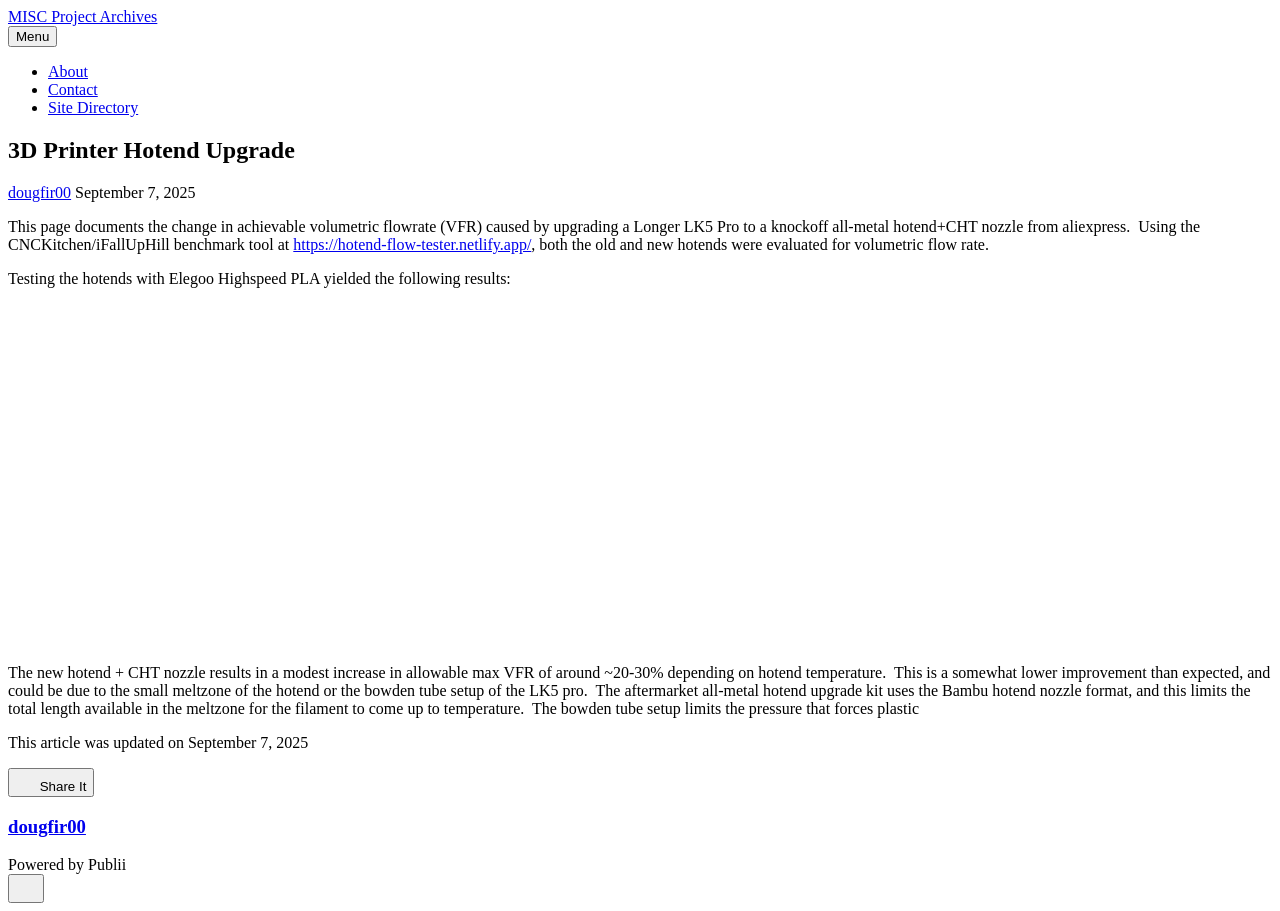
==== 3d-printer-hotend-upgrade/index.html @ 975c5646 "Updated from Publii" ====
<!DOCTYPE html><html lang="en-gb"><head><meta charset="utf-8"><meta http-equiv="X-UA-Compatible" content="IE=edge"><meta name="viewport" content="width=device-width,initial-scale=1"><title>3D Printer Hotend Upgrade - MISC Project Archives</title><meta name="description" content="This page documents the change in achievable volumetric flowrate (VFR) caused by upgrading a Longer LK5 Pro to a knockoff all-metal hotend+CHT nozzle from aliexpress. Using the CNCKitchen/iFallUpHill benchmark tool at https://hotend-flow-tester.netlify.app/, both the old and new hotends were evaluated for volumetric flow rate. Testing&hellip;"><meta name="generator" content="Publii Open-Source CMS for Static Site"><link rel="canonical" href="https://dougfir00.com/3d-printer-hotend-upgrade/"><link rel="alternate" type="application/atom+xml" href="https://dougfir00.com/feed.xml" title="MISC Project Archives - RSS"><link rel="alternate" type="application/json" href="https://dougfir00.com/feed.json" title="MISC Project Archives - JSON"><meta property="og:title" content="3D Printer Hotend Upgrade"><meta property="og:site_name" content="MISC Project Archives"><meta property="og:description" content="This page documents the change in achievable volumetric flowrate (VFR) caused by upgrading a Longer LK5 Pro to a knockoff all-metal hotend+CHT nozzle from aliexpress. Using the CNCKitchen/iFallUpHill benchmark tool at https://hotend-flow-tester.netlify.app/, both the old and new hotends were evaluated for volumetric flow rate. Testing&hellip;"><meta property="og:url" content="https://dougfir00.com/3d-printer-hotend-upgrade/"><meta property="og:type" content="article"><link rel="stylesheet" href="https://dougfir00.com/assets/css/style.css?v=11bee19e86e8eda2cf9a60efd975666d"><script type="application/ld+json">{"@context":"http://schema.org","@type":"Article","mainEntityOfPage":{"@type":"WebPage","@id":"https://dougfir00.com/3d-printer-hotend-upgrade/"},"headline":"3D Printer Hotend Upgrade","datePublished":"2025-09-07T22:30-04:00","dateModified":"2025-09-07T22:30-04:00","description":"This page documents the change in achievable volumetric flowrate (VFR) caused by upgrading a Longer LK5 Pro to a knockoff all-metal hotend+CHT nozzle from aliexpress. Using the CNCKitchen/iFallUpHill benchmark tool at https://hotend-flow-tester.netlify.app/, both the old and new hotends were evaluated for volumetric flow rate. Testing&hellip;","author":{"@type":"Person","name":"dougfir00","url":"https://dougfir00.com/authors/dougfir00/"},"publisher":{"@type":"Organization","name":"dougfir00"}}</script><noscript><style>img[loading] {
                    opacity: 1;
                }</style></noscript></head><body class="post-template"><header class="top js-header"><a class="logo" href="https://dougfir00.com/">MISC Project Archives</a><nav class="navbar js-navbar"><button class="navbar__toggle js-toggle" aria-label="Menu" aria-haspopup="true" aria-expanded="false"><span class="navbar__toggle-box"><span class="navbar__toggle-inner">Menu</span></span></button><ul class="navbar__menu"><li><a href="https://dougfir00.com/about/" target="_self">About</a></li><li><a href="https://dougfir00.com/contact/" target="_self">Contact</a></li><li><a href="https://dougfir00.com/" target="_self">Site Directory</a></li></ul></nav></header><main class="post"><article class="content"><div class="hero hero--noimage"><header class="hero__content"><div class="wrapper"><h1>3D Printer Hotend Upgrade</h1><div class="feed__meta content__meta"><a href="https://dougfir00.com/authors/dougfir00/" class="feed__author">dougfir00</a> <time datetime="2025-09-07T22:30" class="feed__date">September 7, 2025</time></div></div></header></div><div class="entry-wrapper content__entry"><p>This page documents the change in achievable volumetric flowrate (VFR) caused by upgrading a Longer LK5 Pro to a knockoff all-metal hotend+CHT nozzle from aliexpress.  Using the CNCKitchen/iFallUpHill benchmark tool at <a href="https://hotend-flow-tester.netlify.app/" rel="nofollow">https://hotend-flow-tester.netlify.app/</a>, both the old and new hotends were evaluated for volumetric flow rate.</p><p>Testing the hotends with Elegoo Highspeed PLA yielded the following results:</p><figure class="post__image"><img loading="lazy" src="https://dougfir00.com/media/posts/5/VFR-PLA.png" alt="" width="605" height="340" sizes="(max-width: 1920px) 100vw, 1920px" srcset="https://dougfir00.com/media/posts/5/responsive/VFR-PLA-xs.png 640w, https://dougfir00.com/media/posts/5/responsive/VFR-PLA-sm.png 768w, https://dougfir00.com/media/posts/5/responsive/VFR-PLA-md.png 1024w, https://dougfir00.com/media/posts/5/responsive/VFR-PLA-lg.png 1366w, https://dougfir00.com/media/posts/5/responsive/VFR-PLA-xl.png 1600w, https://dougfir00.com/media/posts/5/responsive/VFR-PLA-2xl.png 1920w"></figure><p>The new hotend + CHT nozzle results in a modest increase in allowable max VFR of around ~20-30% depending on hotend temperature.  This is a somewhat lower improvement than expected, and could be due to the small meltzone of the hotend or the bowden tube setup of the LK5 pro.  The aftermarket all-metal hotend upgrade kit uses the Bambu hotend nozzle format, and this limits the total length available in the meltzone for the filament to come up to temperature.  The bowden tube setup limits the pressure that forces plastic </p></div><footer class="content__footer"><div class="entry-wrapper"><p class="content__updated">This article was updated on September 7, 2025</p><div class="content__actions"><div class="content__share"><button class="btn--icon content__share-button js-content__share-button"><svg width="20" height="20" aria-hidden="true"><use xlink:href="https://dougfir00.com/assets/svg/svg-map.svg#share"></use></svg> <span>Share It</span></button><div class="content__share-popup js-content__share-popup"></div></div></div><div class="content__bio bio"><div><h3 class="h4 bio__name"><a href="https://dougfir00.com/authors/dougfir00/" rel="author">dougfir00</a></h3></div></div></div></footer></article></main><footer class="footer footer--glued"><div class="wrapper"><div class="footer__copyright">Powered by Publii</div><button id="backToTop" class="footer__bttop" aria-label="Back to top" title="Back to top"><svg width="20" height="20"><use xlink:href="https://dougfir00.com/assets/svg/svg-map.svg#toparrow"/></svg></button></div></footer><script defer="defer" src="https://dougfir00.com/assets/js/scripts.min.js?v=ffcbea6c02c8178d10092962b235a5b0"></script><script>window.publiiThemeMenuConfig={mobileMenuMode:'sidebar',animationSpeed:300,submenuWidth: 'auto',doubleClickTime:500,mobileMenuExpandableSubmenus:true,relatedContainerForOverlayMenuSelector:'.top'};</script><script>var images = document.querySelectorAll('img[loading]');
        for (var i = 0; i < images.length; i++) {
            if (images[i].complete) {
                images[i].classList.add('is-loaded');
            } else {
                images[i].addEventListener('load', function () {
                    this.classList.add('is-loaded');
                }, false);
            }
        }</script></body></html>
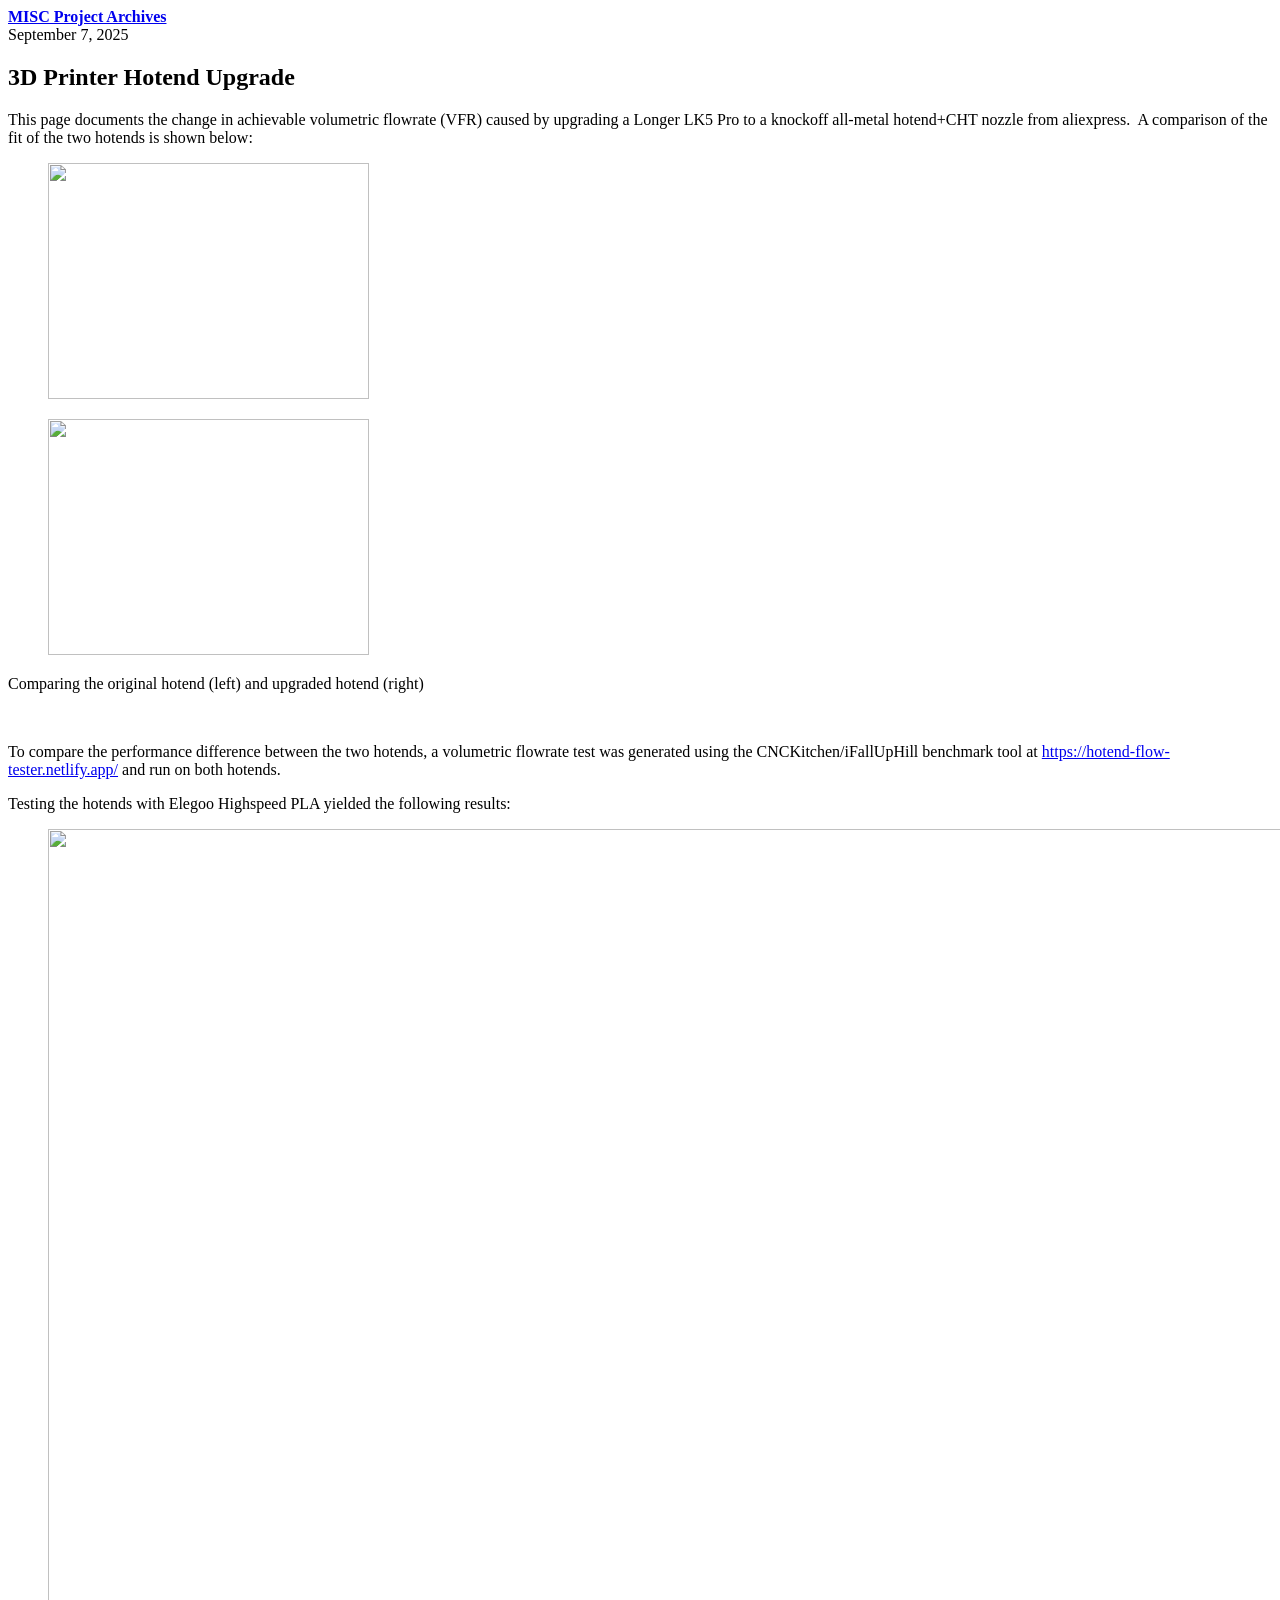
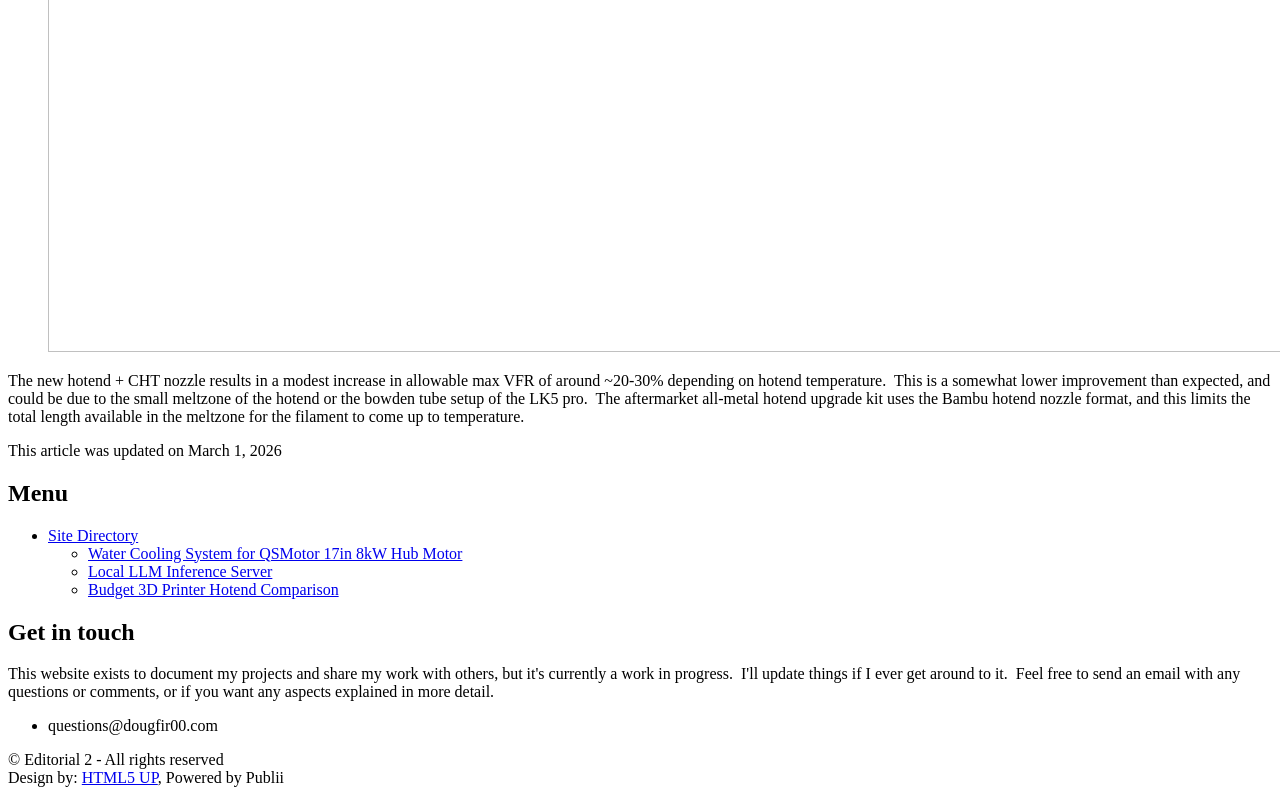
==== commit 74c79e2a: "Updated from Publii" ====
--- a/3d-printer-hotend-upgrade/index.html
+++ b/3d-printer-hotend-upgrade/index.html
@@ -1,12 +1,3 @@
-<!DOCTYPE html><html lang="en-gb"><head><meta charset="utf-8"><meta http-equiv="X-UA-Compatible" content="IE=edge"><meta name="viewport" content="width=device-width,initial-scale=1"><title>3D Printer Hotend Upgrade - MISC Project Archives</title><meta name="description" content="This page documents the change in achievable volumetric flowrate (VFR) caused by upgrading a Longer LK5 Pro to a knockoff all-metal hotend+CHT nozzle from aliexpress. Using the CNCKitchen/iFallUpHill benchmark tool at https://hotend-flow-tester.netlify.app/, both the old and new hotends were evaluated for volumetric flow rate. Testing&hellip;"><meta name="generator" content="Publii Open-Source CMS for Static Site"><link rel="canonical" href="https://dougfir00.com/3d-printer-hotend-upgrade/"><link rel="alternate" type="application/atom+xml" href="https://dougfir00.com/feed.xml" title="MISC Project Archives - RSS"><link rel="alternate" type="application/json" href="https://dougfir00.com/feed.json" title="MISC Project Archives - JSON"><meta property="og:title" content="3D Printer Hotend Upgrade"><meta property="og:site_name" content="MISC Project Archives"><meta property="og:description" content="This page documents the change in achievable volumetric flowrate (VFR) caused by upgrading a Longer LK5 Pro to a knockoff all-metal hotend+CHT nozzle from aliexpress. Using the CNCKitchen/iFallUpHill benchmark tool at https://hotend-flow-tester.netlify.app/, both the old and new hotends were evaluated for volumetric flow rate. Testing&hellip;"><meta property="og:url" content="https://dougfir00.com/3d-printer-hotend-upgrade/"><meta property="og:type" content="article"><link rel="stylesheet" href="https://dougfir00.com/assets/css/style.css?v=11bee19e86e8eda2cf9a60efd975666d"><script type="application/ld+json">{"@context":"http://schema.org","@type":"Article","mainEntityOfPage":{"@type":"WebPage","@id":"https://dougfir00.com/3d-printer-hotend-upgrade/"},"headline":"3D Printer Hotend Upgrade","datePublished":"2025-09-07T22:30-04:00","dateModified":"2025-09-07T22:30-04:00","description":"This page documents the change in achievable volumetric flowrate (VFR) caused by upgrading a Longer LK5 Pro to a knockoff all-metal hotend+CHT nozzle from aliexpress. Using the CNCKitchen/iFallUpHill benchmark tool at https://hotend-flow-tester.netlify.app/, both the old and new hotends were evaluated for volumetric flow rate. Testing&hellip;","author":{"@type":"Person","name":"dougfir00","url":"https://dougfir00.com/authors/dougfir00/"},"publisher":{"@type":"Organization","name":"dougfir00"}}</script><noscript><style>img[loading] {
+<!DOCTYPE html><html lang="en-gb"><head><meta charset="utf-8"><meta http-equiv="X-UA-Compatible" content="IE=edge"><meta name="viewport" content="width=device-width,initial-scale=1,user-scalable=no"><title>3D Printer Hotend Upgrade - MISC Project Archives</title><meta name="description" content="This page documents the change in achievable volumetric flowrate (VFR) caused by upgrading a Longer LK5 Pro to a knockoff&hellip;"><meta name="generator" content="Publii Open-Source CMS for Static Site"><link rel="canonical" href="https://dougfir00.com/3d-printer-hotend-upgrade/"><link rel="alternate" type="application/atom+xml" href="https://dougfir00.com/feed.xml" title="MISC Project Archives - RSS"><link rel="alternate" type="application/json" href="https://dougfir00.com/feed.json" title="MISC Project Archives - JSON"><meta property="og:title" content="3D Printer Hotend Upgrade"><meta property="og:site_name" content="MISC Project Archives"><meta property="og:description" content="This page documents the change in achievable volumetric flowrate (VFR) caused by upgrading a Longer LK5 Pro to a knockoff&hellip;"><meta property="og:url" content="https://dougfir00.com/3d-printer-hotend-upgrade/"><meta property="og:type" content="article"><link rel="stylesheet" href="https://dougfir00.com/assets/css/fontawesome-all.min.css?v=85514f933f9e0b82460af63f1a403fa5"><link rel="stylesheet" href="https://dougfir00.com/assets/css/style.css?v=598c94675822a56b0264ccc9d3612cc7"><script type="application/ld+json">{"@context":"http://schema.org","@type":"Article","mainEntityOfPage":{"@type":"WebPage","@id":"https://dougfir00.com/3d-printer-hotend-upgrade/"},"headline":"3D Printer Hotend Upgrade","datePublished":"2025-09-07T22:30-04:00","dateModified":"2026-03-01T22:08-05:00","description":"This page documents the change in achievable volumetric flowrate (VFR) caused by upgrading a Longer LK5 Pro to a knockoff&hellip;","author":{"@type":"Person","name":"dougfir00","url":"https://dougfir00.com/authors/dougfir00/"},"publisher":{"@type":"Organization","name":"dougfir00"}}</script><noscript><style>img[loading] {
                     opacity: 1;
-                }</style></noscript></head><body class="post-template"><header class="top js-header"><a class="logo" href="https://dougfir00.com/">MISC Project Archives</a><nav class="navbar js-navbar"><button class="navbar__toggle js-toggle" aria-label="Menu" aria-haspopup="true" aria-expanded="false"><span class="navbar__toggle-box"><span class="navbar__toggle-inner">Menu</span></span></button><ul class="navbar__menu"><li><a href="https://dougfir00.com/about/" target="_self">About</a></li><li><a href="https://dougfir00.com/contact/" target="_self">Contact</a></li><li><a href="https://dougfir00.com/" target="_self">Site Directory</a></li></ul></nav></header><main class="post"><article class="content"><div class="hero hero--noimage"><header class="hero__content"><div class="wrapper"><h1>3D Printer Hotend Upgrade</h1><div class="feed__meta content__meta"><a href="https://dougfir00.com/authors/dougfir00/" class="feed__author">dougfir00</a> <time datetime="2025-09-07T22:30" class="feed__date">September 7, 2025</time></div></div></header></div><div class="entry-wrapper content__entry"><p>This page documents the change in achievable volumetric flowrate (VFR) caused by upgrading a Longer LK5 Pro to a knockoff all-metal hotend+CHT nozzle from aliexpress.  Using the CNCKitchen/iFallUpHill benchmark tool at <a href="https://hotend-flow-tester.netlify.app/" rel="nofollow">https://hotend-flow-tester.netlify.app/</a>, both the old and new hotends were evaluated for volumetric flow rate.</p><p>Testing the hotends with Elegoo Highspeed PLA yielded the following results:</p><figure class="post__image"><img loading="lazy" src="https://dougfir00.com/media/posts/5/VFR-PLA.png" alt="" width="605" height="340" sizes="(max-width: 1920px) 100vw, 1920px" srcset="https://dougfir00.com/media/posts/5/responsive/VFR-PLA-xs.png 640w, https://dougfir00.com/media/posts/5/responsive/VFR-PLA-sm.png 768w, https://dougfir00.com/media/posts/5/responsive/VFR-PLA-md.png 1024w, https://dougfir00.com/media/posts/5/responsive/VFR-PLA-lg.png 1366w, https://dougfir00.com/media/posts/5/responsive/VFR-PLA-xl.png 1600w, https://dougfir00.com/media/posts/5/responsive/VFR-PLA-2xl.png 1920w"></figure><p>The new hotend + CHT nozzle results in a modest increase in allowable max VFR of around ~20-30% depending on hotend temperature.  This is a somewhat lower improvement than expected, and could be due to the small meltzone of the hotend or the bowden tube setup of the LK5 pro.  The aftermarket all-metal hotend upgrade kit uses the Bambu hotend nozzle format, and this limits the total length available in the meltzone for the filament to come up to temperature.  The bowden tube setup limits the pressure that forces plastic </p></div><footer class="content__footer"><div class="entry-wrapper"><p class="content__updated">This article was updated on September 7, 2025</p><div class="content__actions"><div class="content__share"><button class="btn--icon content__share-button js-content__share-button"><svg width="20" height="20" aria-hidden="true"><use xlink:href="https://dougfir00.com/assets/svg/svg-map.svg#share"></use></svg> <span>Share It</span></button><div class="content__share-popup js-content__share-popup"></div></div></div><div class="content__bio bio"><div><h3 class="h4 bio__name"><a href="https://dougfir00.com/authors/dougfir00/" rel="author">dougfir00</a></h3></div></div></div></footer></article></main><footer class="footer footer--glued"><div class="wrapper"><div class="footer__copyright">Powered by Publii</div><button id="backToTop" class="footer__bttop" aria-label="Back to top" title="Back to top"><svg width="20" height="20"><use xlink:href="https://dougfir00.com/assets/svg/svg-map.svg#toparrow"/></svg></button></div></footer><script defer="defer" src="https://dougfir00.com/assets/js/scripts.min.js?v=ffcbea6c02c8178d10092962b235a5b0"></script><script>window.publiiThemeMenuConfig={mobileMenuMode:'sidebar',animationSpeed:300,submenuWidth: 'auto',doubleClickTime:500,mobileMenuExpandableSubmenus:true,relatedContainerForOverlayMenuSelector:'.top'};</script><script>var images = document.querySelectorAll('img[loading]');
-        for (var i = 0; i < images.length; i++) {
-            if (images[i].complete) {
-                images[i].classList.add('is-loaded');
-            } else {
-                images[i].addEventListener('load', function () {
-                    this.classList.add('is-loaded');
-                }, false);
-            }
-        }</script></body></html>+                }</style></noscript></head><body class="is-preload post-template"><div id="wrapper"><div id="main"><div class="inner"><header id="header"><a class="logo" href="https://dougfir00.com/"><strong>MISC Project Archives</strong></a></header><article class="post"><header class="main post__header"><time datetime="2025-09-07T22:30" class="post__date">September 7, 2025</time><h1>3D Printer Hotend Upgrade</h1></header><div class="post__inner post__entry"><p>This page documents the change in achievable volumetric flowrate (VFR) caused by upgrading a Longer LK5 Pro to a knockoff all-metal hotend+CHT nozzle from aliexpress.  A comparison of the fit of the two hotends is shown below:</p><figure class="post__image"><img src="https://dougfir00.com/media/posts/5/20250829_173050_cropped.jpg" alt="" width="321" height="236" sizes="(max-width: 48em) 100vw, 768px" srcset="https://dougfir00.com/media/posts/5/responsive/20250829_173050_cropped-xs.jpg 300w, https://dougfir00.com/media/posts/5/responsive/20250829_173050_cropped-sm.jpg 480w, https://dougfir00.com/media/posts/5/responsive/20250829_173050_cropped-md.jpg 768w"></figure><figure class="post__image"><img loading="lazy" src="https://dougfir00.com/media/posts/5/20260301_215251_cropped-2.jpg" alt="" width="321" height="236" sizes="(max-width: 48em) 100vw, 768px" srcset="https://dougfir00.com/media/posts/5/responsive/20260301_215251_cropped-2-xs.jpg 300w, https://dougfir00.com/media/posts/5/responsive/20260301_215251_cropped-2-sm.jpg 480w, https://dougfir00.com/media/posts/5/responsive/20260301_215251_cropped-2-md.jpg 768w"></figure><p>Comparing the original hotend (left) and upgraded hotend (right) </p><p> </p><p>To compare the performance difference between the two hotends, a volumetric flowrate test was generated using the CNCKitchen/iFallUpHill benchmark tool at <a href="https://hotend-flow-tester.netlify.app/" rel="nofollow">https://hotend-flow-tester.netlify.app/</a> and run on both hotends.</p><p>Testing the hotends with Elegoo Highspeed PLA yielded the following results:</p><figure class="post__image"><img loading="lazy" src="https://dougfir00.com/media/posts/5/VFR-PLA2-2.png" alt="" width="1982" height="1123" sizes="(max-width: 48em) 100vw, 768px" srcset="https://dougfir00.com/media/posts/5/responsive/VFR-PLA2-2-xs.png 300w, https://dougfir00.com/media/posts/5/responsive/VFR-PLA2-2-sm.png 480w, https://dougfir00.com/media/posts/5/responsive/VFR-PLA2-2-md.png 768w"></figure><p>The new hotend + CHT nozzle results in a modest increase in allowable max VFR of around ~20-30% depending on hotend temperature.  This is a somewhat lower improvement than expected, and could be due to the small meltzone of the hotend or the bowden tube setup of the LK5 pro.  The aftermarket all-metal hotend upgrade kit uses the Bambu hotend nozzle format, and this limits the total length available in the meltzone for the filament to come up to temperature.</p></div><footer class="post__inner post__footer"><p class="post__last-updated">This article was updated on March 1, 2026</p></footer></article></div></div><div id="sidebar"><div class="inner"><nav id="menu"><header class="major"><h2>Menu</h2></header><ul><li class="active-parent has-submenu"><a href="https://dougfir00.com/" target="_self" aria-haspopup="true" class="opener">Site Directory</a><ul class="submenu level-2" aria-hidden="true"><li><a href="https://dougfir00.com/water-cooling-system-for-qsmotor-17in-8kw-hub-motor/" target="_self">Water Cooling System for QSMotor 17in 8kW Hub Motor</a></li><li><a href="https://dougfir00.com/local-llm-inference-server/" target="_self">Local LLM Inference Server</a></li><li class="active"><a href="https://dougfir00.com/3d-printer-hotend-upgrade/" target="_self">Budget 3D Printer Hotend Comparison</a></li></ul></li></ul></nav><section><header class="major"><h2>Get in touch</h2></header><p>This website exists to document my projects and share my work with others, but it's currently a work in progress.  I'll update things if I ever get around to it.  Feel free to send an email with any questions or comments, or if you want any aspects explained in more detail.</p><ul class="contact"><li class="icon solid fa-envelope">questions@dougfir00.com</li></ul></section><footer id="footer"><p class="copyright">© Editorial 2 - All rights reserved<br>Design by: <a href="https://html5up.net" target="_blank" rel="noopener">HTML5 UP</a>, Powered by Publii</p></footer></div></div></div><script src="https://dougfir00.com/assets/js/jquery.min.js?v=7c14a783dfeb3d238ccd3edd840d82ee"></script><script src="https://dougfir00.com/assets/js/browser.min.js?v=c07298dd19048a8a69ad97e754dfe8d0"></script><script src="https://dougfir00.com/assets/js/breakpoints.min.js?v=81a479eb099e3b187613943b085923b8"></script><script src="https://dougfir00.com/assets/js/util.min.js?v=cbdaf7c20ac2883c77ae23acfbabd47e"></script><script src="https://dougfir00.com/assets/js/main.min.js?v=08add7f6d435054ad38ec38d7cf8be40"></script><script>var images=document.querySelectorAll("img[loading]");for(var i=0;i<images.length;i++){if(images[i].complete){images[i].classList.add("is-loaded")}else{images[i].addEventListener("load",function(){this.classList.add("is-loaded")},false)}};</script></body></html>
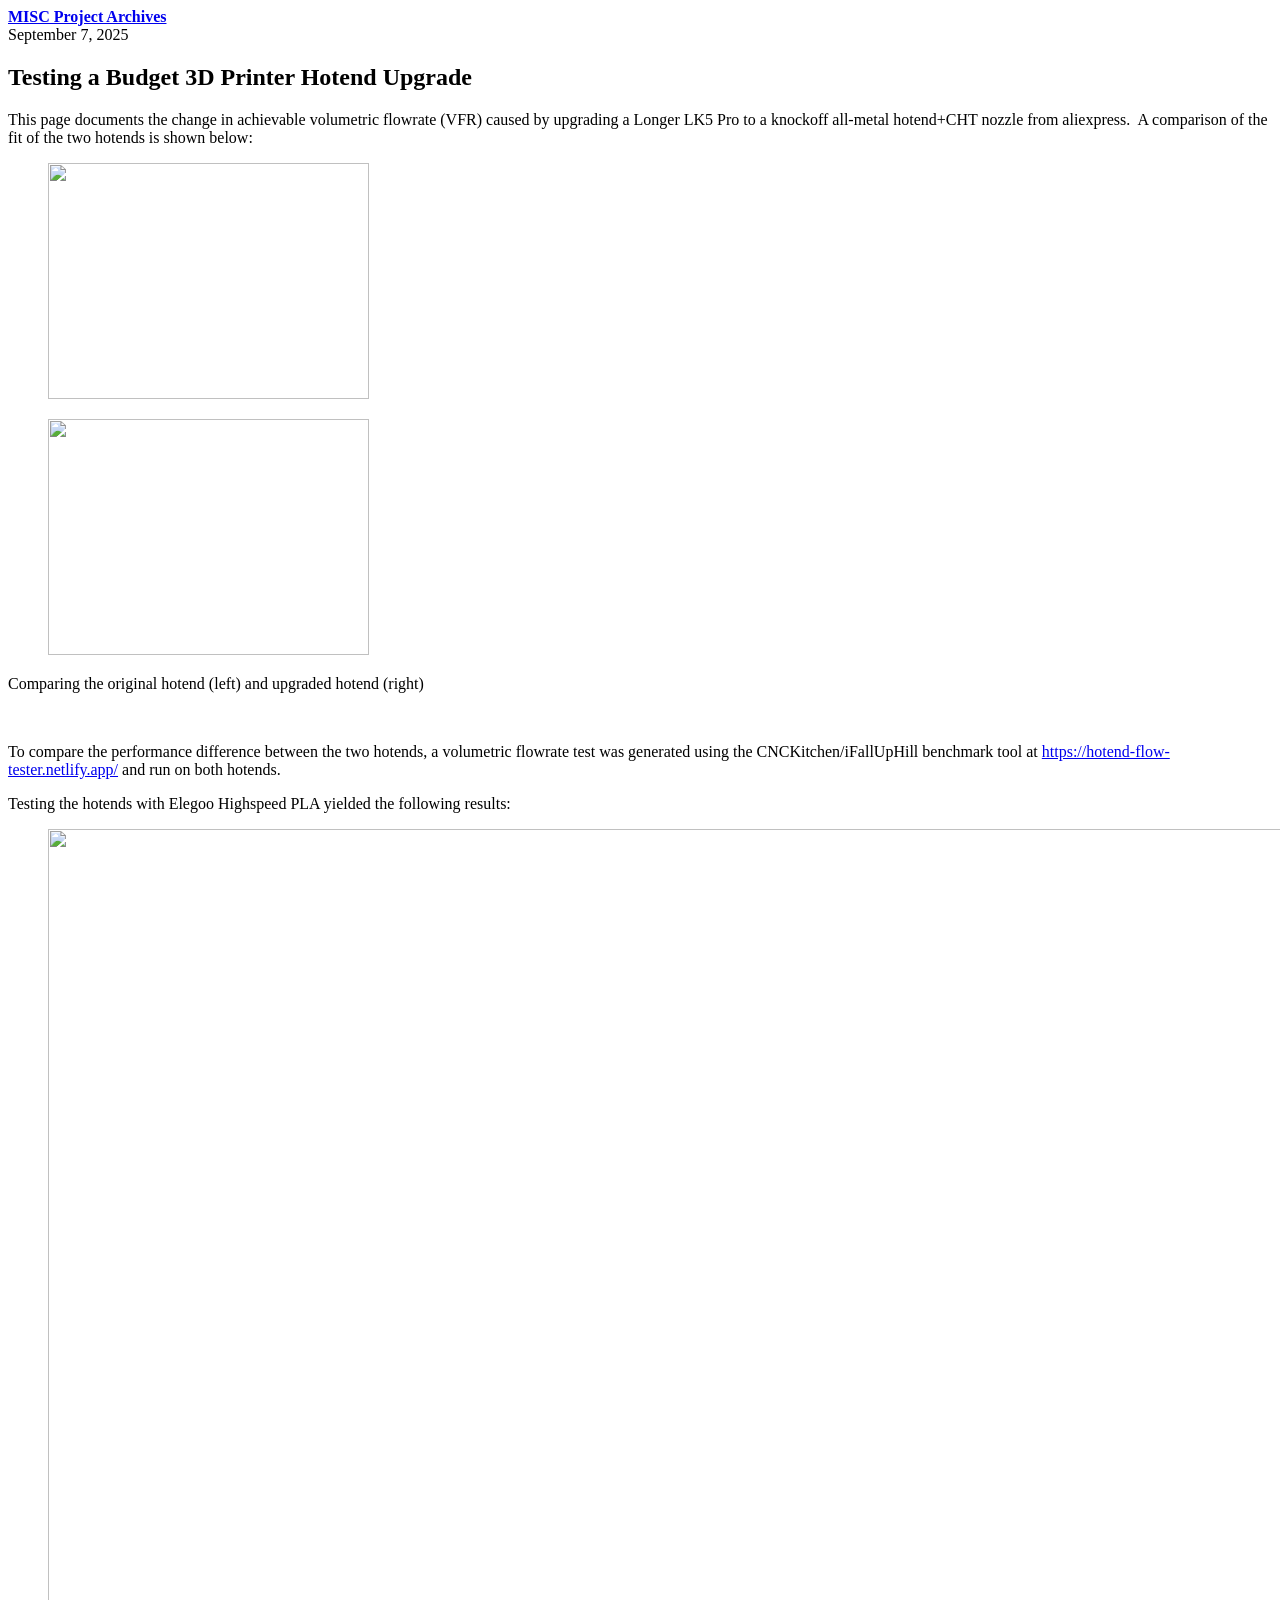
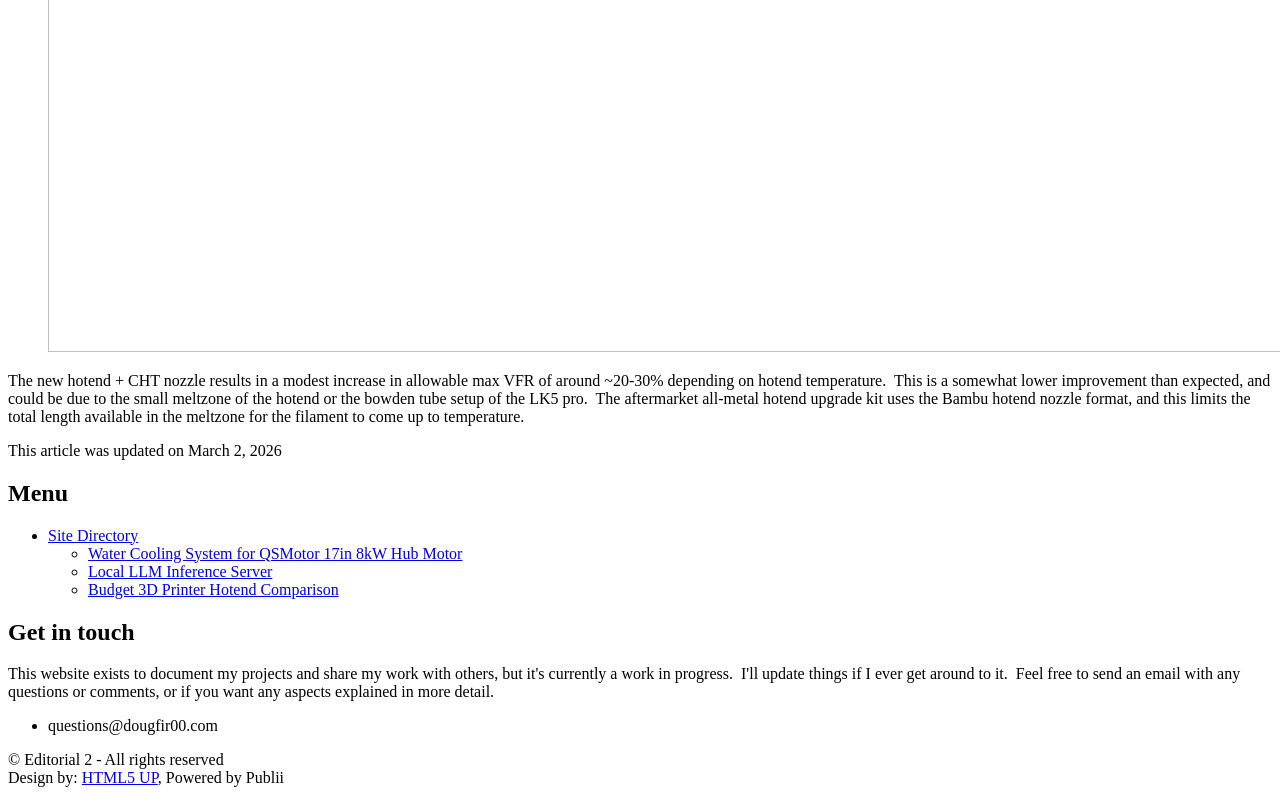
==== commit 5a5579b1: "Updated from Publii" ====
--- a/3d-printer-hotend-upgrade/index.html
+++ b/3d-printer-hotend-upgrade/index.html
@@ -1,3 +1,3 @@
-<!DOCTYPE html><html lang="en-gb"><head><meta charset="utf-8"><meta http-equiv="X-UA-Compatible" content="IE=edge"><meta name="viewport" content="width=device-width,initial-scale=1,user-scalable=no"><title>3D Printer Hotend Upgrade - MISC Project Archives</title><meta name="description" content="This page documents the change in achievable volumetric flowrate (VFR) caused by upgrading a Longer LK5 Pro to a knockoff&hellip;"><meta name="generator" content="Publii Open-Source CMS for Static Site"><link rel="canonical" href="https://dougfir00.com/3d-printer-hotend-upgrade/"><link rel="alternate" type="application/atom+xml" href="https://dougfir00.com/feed.xml" title="MISC Project Archives - RSS"><link rel="alternate" type="application/json" href="https://dougfir00.com/feed.json" title="MISC Project Archives - JSON"><meta property="og:title" content="3D Printer Hotend Upgrade"><meta property="og:site_name" content="MISC Project Archives"><meta property="og:description" content="This page documents the change in achievable volumetric flowrate (VFR) caused by upgrading a Longer LK5 Pro to a knockoff&hellip;"><meta property="og:url" content="https://dougfir00.com/3d-printer-hotend-upgrade/"><meta property="og:type" content="article"><link rel="stylesheet" href="https://dougfir00.com/assets/css/fontawesome-all.min.css?v=85514f933f9e0b82460af63f1a403fa5"><link rel="stylesheet" href="https://dougfir00.com/assets/css/style.css?v=598c94675822a56b0264ccc9d3612cc7"><script type="application/ld+json">{"@context":"http://schema.org","@type":"Article","mainEntityOfPage":{"@type":"WebPage","@id":"https://dougfir00.com/3d-printer-hotend-upgrade/"},"headline":"3D Printer Hotend Upgrade","datePublished":"2025-09-07T22:30-04:00","dateModified":"2026-03-01T22:08-05:00","description":"This page documents the change in achievable volumetric flowrate (VFR) caused by upgrading a Longer LK5 Pro to a knockoff&hellip;","author":{"@type":"Person","name":"dougfir00","url":"https://dougfir00.com/authors/dougfir00/"},"publisher":{"@type":"Organization","name":"dougfir00"}}</script><noscript><style>img[loading] {
+<!DOCTYPE html><html lang="en-gb"><head><meta charset="utf-8"><meta http-equiv="X-UA-Compatible" content="IE=edge"><meta name="viewport" content="width=device-width,initial-scale=1,user-scalable=no"><title>Testing a Budget 3D Printer Hotend Upgrade - MISC Project Archives</title><meta name="description" content="This page documents the change in achievable volumetric flowrate (VFR) caused by upgrading a Longer LK5 Pro to a knockoff&hellip;"><meta name="generator" content="Publii Open-Source CMS for Static Site"><link rel="canonical" href="https://dougfir00.com/3d-printer-hotend-upgrade/"><link rel="alternate" type="application/atom+xml" href="https://dougfir00.com/feed.xml" title="MISC Project Archives - RSS"><link rel="alternate" type="application/json" href="https://dougfir00.com/feed.json" title="MISC Project Archives - JSON"><meta property="og:title" content="Testing a Budget 3D Printer Hotend Upgrade"><meta property="og:site_name" content="MISC Project Archives"><meta property="og:description" content="This page documents the change in achievable volumetric flowrate (VFR) caused by upgrading a Longer LK5 Pro to a knockoff&hellip;"><meta property="og:url" content="https://dougfir00.com/3d-printer-hotend-upgrade/"><meta property="og:type" content="article"><link rel="stylesheet" href="https://dougfir00.com/assets/css/fontawesome-all.min.css?v=85514f933f9e0b82460af63f1a403fa5"><link rel="stylesheet" href="https://dougfir00.com/assets/css/style.css?v=598c94675822a56b0264ccc9d3612cc7"><script type="application/ld+json">{"@context":"http://schema.org","@type":"Article","mainEntityOfPage":{"@type":"WebPage","@id":"https://dougfir00.com/3d-printer-hotend-upgrade/"},"headline":"Testing a Budget 3D Printer Hotend Upgrade","datePublished":"2025-09-07T22:30-04:00","dateModified":"2026-03-02T23:10-05:00","description":"This page documents the change in achievable volumetric flowrate (VFR) caused by upgrading a Longer LK5 Pro to a knockoff&hellip;","author":{"@type":"Person","name":"dougfir00","url":"https://dougfir00.com/authors/dougfir00/"},"publisher":{"@type":"Organization","name":"dougfir00"}}</script><noscript><style>img[loading] {
                     opacity: 1;
-                }</style></noscript></head><body class="is-preload post-template"><div id="wrapper"><div id="main"><div class="inner"><header id="header"><a class="logo" href="https://dougfir00.com/"><strong>MISC Project Archives</strong></a></header><article class="post"><header class="main post__header"><time datetime="2025-09-07T22:30" class="post__date">September 7, 2025</time><h1>3D Printer Hotend Upgrade</h1></header><div class="post__inner post__entry"><p>This page documents the change in achievable volumetric flowrate (VFR) caused by upgrading a Longer LK5 Pro to a knockoff all-metal hotend+CHT nozzle from aliexpress.  A comparison of the fit of the two hotends is shown below:</p><figure class="post__image"><img src="https://dougfir00.com/media/posts/5/20250829_173050_cropped.jpg" alt="" width="321" height="236" sizes="(max-width: 48em) 100vw, 768px" srcset="https://dougfir00.com/media/posts/5/responsive/20250829_173050_cropped-xs.jpg 300w, https://dougfir00.com/media/posts/5/responsive/20250829_173050_cropped-sm.jpg 480w, https://dougfir00.com/media/posts/5/responsive/20250829_173050_cropped-md.jpg 768w"></figure><figure class="post__image"><img loading="lazy" src="https://dougfir00.com/media/posts/5/20260301_215251_cropped-2.jpg" alt="" width="321" height="236" sizes="(max-width: 48em) 100vw, 768px" srcset="https://dougfir00.com/media/posts/5/responsive/20260301_215251_cropped-2-xs.jpg 300w, https://dougfir00.com/media/posts/5/responsive/20260301_215251_cropped-2-sm.jpg 480w, https://dougfir00.com/media/posts/5/responsive/20260301_215251_cropped-2-md.jpg 768w"></figure><p>Comparing the original hotend (left) and upgraded hotend (right) </p><p> </p><p>To compare the performance difference between the two hotends, a volumetric flowrate test was generated using the CNCKitchen/iFallUpHill benchmark tool at <a href="https://hotend-flow-tester.netlify.app/" rel="nofollow">https://hotend-flow-tester.netlify.app/</a> and run on both hotends.</p><p>Testing the hotends with Elegoo Highspeed PLA yielded the following results:</p><figure class="post__image"><img loading="lazy" src="https://dougfir00.com/media/posts/5/VFR-PLA2-2.png" alt="" width="1982" height="1123" sizes="(max-width: 48em) 100vw, 768px" srcset="https://dougfir00.com/media/posts/5/responsive/VFR-PLA2-2-xs.png 300w, https://dougfir00.com/media/posts/5/responsive/VFR-PLA2-2-sm.png 480w, https://dougfir00.com/media/posts/5/responsive/VFR-PLA2-2-md.png 768w"></figure><p>The new hotend + CHT nozzle results in a modest increase in allowable max VFR of around ~20-30% depending on hotend temperature.  This is a somewhat lower improvement than expected, and could be due to the small meltzone of the hotend or the bowden tube setup of the LK5 pro.  The aftermarket all-metal hotend upgrade kit uses the Bambu hotend nozzle format, and this limits the total length available in the meltzone for the filament to come up to temperature.</p></div><footer class="post__inner post__footer"><p class="post__last-updated">This article was updated on March 1, 2026</p></footer></article></div></div><div id="sidebar"><div class="inner"><nav id="menu"><header class="major"><h2>Menu</h2></header><ul><li class="active-parent has-submenu"><a href="https://dougfir00.com/" target="_self" aria-haspopup="true" class="opener">Site Directory</a><ul class="submenu level-2" aria-hidden="true"><li><a href="https://dougfir00.com/water-cooling-system-for-qsmotor-17in-8kw-hub-motor/" target="_self">Water Cooling System for QSMotor 17in 8kW Hub Motor</a></li><li><a href="https://dougfir00.com/local-llm-inference-server/" target="_self">Local LLM Inference Server</a></li><li class="active"><a href="https://dougfir00.com/3d-printer-hotend-upgrade/" target="_self">Budget 3D Printer Hotend Comparison</a></li></ul></li></ul></nav><section><header class="major"><h2>Get in touch</h2></header><p>This website exists to document my projects and share my work with others, but it's currently a work in progress.  I'll update things if I ever get around to it.  Feel free to send an email with any questions or comments, or if you want any aspects explained in more detail.</p><ul class="contact"><li class="icon solid fa-envelope">questions@dougfir00.com</li></ul></section><footer id="footer"><p class="copyright">© Editorial 2 - All rights reserved<br>Design by: <a href="https://html5up.net" target="_blank" rel="noopener">HTML5 UP</a>, Powered by Publii</p></footer></div></div></div><script src="https://dougfir00.com/assets/js/jquery.min.js?v=7c14a783dfeb3d238ccd3edd840d82ee"></script><script src="https://dougfir00.com/assets/js/browser.min.js?v=c07298dd19048a8a69ad97e754dfe8d0"></script><script src="https://dougfir00.com/assets/js/breakpoints.min.js?v=81a479eb099e3b187613943b085923b8"></script><script src="https://dougfir00.com/assets/js/util.min.js?v=cbdaf7c20ac2883c77ae23acfbabd47e"></script><script src="https://dougfir00.com/assets/js/main.min.js?v=08add7f6d435054ad38ec38d7cf8be40"></script><script>var images=document.querySelectorAll("img[loading]");for(var i=0;i<images.length;i++){if(images[i].complete){images[i].classList.add("is-loaded")}else{images[i].addEventListener("load",function(){this.classList.add("is-loaded")},false)}};</script></body></html>+                }</style></noscript></head><body class="is-preload post-template"><div id="wrapper"><div id="main"><div class="inner"><header id="header"><a class="logo" href="https://dougfir00.com/"><strong>MISC Project Archives</strong></a></header><article class="post"><header class="main post__header"><time datetime="2025-09-07T22:30" class="post__date">September 7, 2025</time><h1>Testing a Budget 3D Printer Hotend Upgrade</h1></header><div class="post__inner post__entry"><p>This page documents the change in achievable volumetric flowrate (VFR) caused by upgrading a Longer LK5 Pro to a knockoff all-metal hotend+CHT nozzle from aliexpress.  A comparison of the fit of the two hotends is shown below:</p><figure class="post__image"><img src="https://dougfir00.com/media/posts/5/20250829_173050_cropped.jpg" alt="" width="321" height="236" sizes="(max-width: 48em) 100vw, 768px" srcset="https://dougfir00.com/media/posts/5/responsive/20250829_173050_cropped-xs.jpg 300w, https://dougfir00.com/media/posts/5/responsive/20250829_173050_cropped-sm.jpg 480w, https://dougfir00.com/media/posts/5/responsive/20250829_173050_cropped-md.jpg 768w"></figure><figure class="post__image"><img loading="lazy" src="https://dougfir00.com/media/posts/5/20260301_215251_cropped-2.jpg" alt="" width="321" height="236" sizes="(max-width: 48em) 100vw, 768px" srcset="https://dougfir00.com/media/posts/5/responsive/20260301_215251_cropped-2-xs.jpg 300w, https://dougfir00.com/media/posts/5/responsive/20260301_215251_cropped-2-sm.jpg 480w, https://dougfir00.com/media/posts/5/responsive/20260301_215251_cropped-2-md.jpg 768w"></figure><p>Comparing the original hotend (left) and upgraded hotend (right) </p><p> </p><p>To compare the performance difference between the two hotends, a volumetric flowrate test was generated using the CNCKitchen/iFallUpHill benchmark tool at <a href="https://hotend-flow-tester.netlify.app/" rel="nofollow">https://hotend-flow-tester.netlify.app/</a> and run on both hotends.</p><p>Testing the hotends with Elegoo Highspeed PLA yielded the following results:</p><figure class="post__image"><img loading="lazy" src="https://dougfir00.com/media/posts/5/VFR-PLA2-2.png" alt="" width="1982" height="1123" sizes="(max-width: 48em) 100vw, 768px" srcset="https://dougfir00.com/media/posts/5/responsive/VFR-PLA2-2-xs.png 300w, https://dougfir00.com/media/posts/5/responsive/VFR-PLA2-2-sm.png 480w, https://dougfir00.com/media/posts/5/responsive/VFR-PLA2-2-md.png 768w"></figure><p>The new hotend + CHT nozzle results in a modest increase in allowable max VFR of around ~20-30% depending on hotend temperature.  This is a somewhat lower improvement than expected, and could be due to the small meltzone of the hotend or the bowden tube setup of the LK5 pro.  The aftermarket all-metal hotend upgrade kit uses the Bambu hotend nozzle format, and this limits the total length available in the meltzone for the filament to come up to temperature.</p></div><footer class="post__inner post__footer"><p class="post__last-updated">This article was updated on March 2, 2026</p></footer></article></div></div><div id="sidebar"><div class="inner"><nav id="menu"><header class="major"><h2>Menu</h2></header><ul><li class="active-parent has-submenu"><a href="https://dougfir00.com/" target="_self" aria-haspopup="true" class="opener">Site Directory</a><ul class="submenu level-2" aria-hidden="true"><li><a href="https://dougfir00.com/water-cooling-system-for-qsmotor-17in-8kw-hub-motor/" target="_self">Water Cooling System for QSMotor 17in 8kW Hub Motor</a></li><li><a href="https://dougfir00.com/local-llm-inference-server/" target="_self">Local LLM Inference Server</a></li><li class="active"><a href="https://dougfir00.com/3d-printer-hotend-upgrade/" target="_self">Budget 3D Printer Hotend Comparison</a></li></ul></li></ul></nav><section><header class="major"><h2>Get in touch</h2></header><p>This website exists to document my projects and share my work with others, but it's currently a work in progress.  I'll update things if I ever get around to it.  Feel free to send an email with any questions or comments, or if you want any aspects explained in more detail.</p><ul class="contact"><li class="icon solid fa-envelope">questions@dougfir00.com</li></ul></section><footer id="footer"><p class="copyright">© Editorial 2 - All rights reserved<br>Design by: <a href="https://html5up.net" target="_blank" rel="noopener">HTML5 UP</a>, Powered by Publii</p></footer></div></div></div><script src="https://dougfir00.com/assets/js/jquery.min.js?v=7c14a783dfeb3d238ccd3edd840d82ee"></script><script src="https://dougfir00.com/assets/js/browser.min.js?v=c07298dd19048a8a69ad97e754dfe8d0"></script><script src="https://dougfir00.com/assets/js/breakpoints.min.js?v=81a479eb099e3b187613943b085923b8"></script><script src="https://dougfir00.com/assets/js/util.min.js?v=cbdaf7c20ac2883c77ae23acfbabd47e"></script><script src="https://dougfir00.com/assets/js/main.min.js?v=08add7f6d435054ad38ec38d7cf8be40"></script><script>var images=document.querySelectorAll("img[loading]");for(var i=0;i<images.length;i++){if(images[i].complete){images[i].classList.add("is-loaded")}else{images[i].addEventListener("load",function(){this.classList.add("is-loaded")},false)}};</script></body></html>
